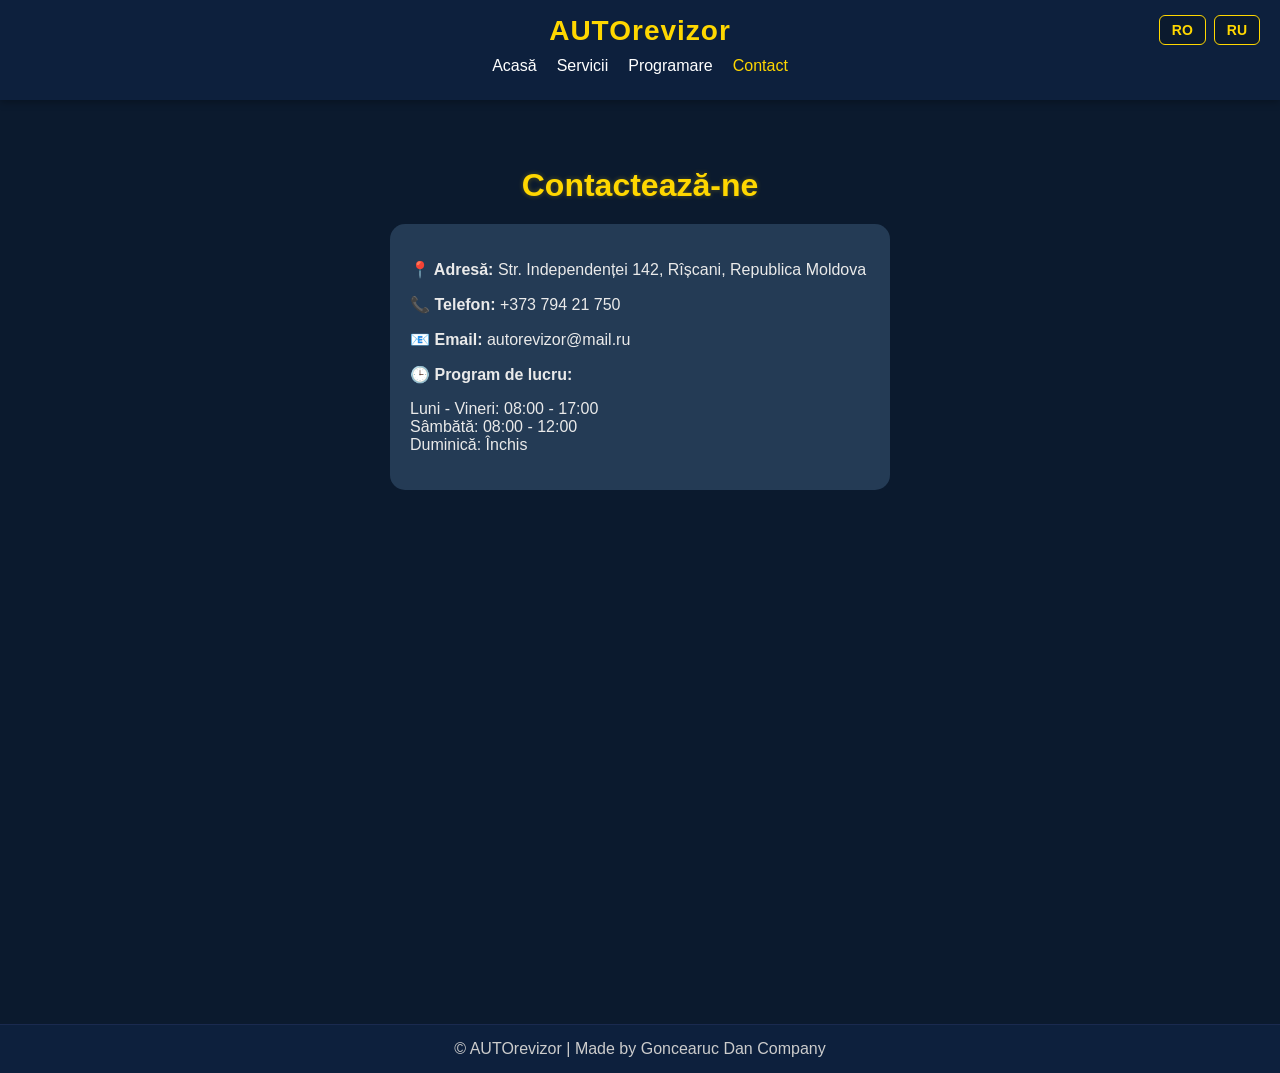
==== html/contact.html @ 072c1369 "site complet finalizat" ====
<!DOCTYPE html>
<html lang="ro">
<head>
  <meta charset="UTF-8">
  <meta name="viewport" content="width=device-width, initial-scale=1.0">
  <title data-key="contact-title">Contact - AUTOrevizor</title>
<link rel="stylesheet" href="../css/style.css"></head>

<body>
  <header>
    <h1 class="logo" data-key="logo">AUTOrevizor</h1>

    <nav>
      <ul>
        <li><a href="index.html" data-key="nav-home">Acasă</a></li>
        <li><a href="servicii.html" data-key="nav-services">Servicii</a></li>
        <li><a href="programare.html" data-key="nav-booking">Programare</a></li>
        <li><a href="contact.html" class="active" data-key="nav-contact">Contact</a></li>
      </ul>
    </nav>

    <div class="lang-switch">
      <button onclick="setLanguage('ro')">RO</button>
      <button onclick="setLanguage('ru')">RU</button>
    </div>
  </header>

  <main class="content">
    <h2 data-key="contact-header">Contactează-ne</h2>

    <div class="contact-info">

      <p>
        <strong>📍 <span data-key="address-label">Adresă:</span></strong>
        <span data-key="address-text">Str. Independenței 142, Rîșcani, Republica Moldova</span>
      </p>

      <p>
        <strong>📞 <span data-key="phone-label">Telefon:</span></strong>
        <span>+373 794 21 750</span>
      </p>

      <p>
        <strong>📧 <span data-key="mail-label">Email:</span></strong>
        <span>autorevizor@mail.ru</span>
      </p>

      <p>
        <strong>🕒 <span data-key="program-label">Program de lucru:</span></strong>
      </p>

      <p data-key="program-hours">
        Luni - Vineri: 08:00 - 17:00<br>
        Sâmbătă: 08:00 - 12:00<br>
        Duminică: Închis
      </p>
    </div>

    <div class="map-container">
      <iframe 
        src="https://www.google.com/maps/embed?pb=!1m18!1m12!1m3!1d2672.219577789454!2d27.532003775906553!3d47.95147786409945!2m3!1f0!2f0!3f0!3m2!1i1024!2i768!4f13.1!3m3!1m2!1s0x40ccaba3f41638dd%3A0x648ca33713b63119!2sTestare%20Auto!5e0!3m2!1sro!2s!4v1764418274651!5m2!1sro!2s"
        width="100%"
        height="450"
        style="border:0; border-radius:10px;"
        allowfullscreen=""
        loading="lazy"
        referrerpolicy="no-referrer-when-downgrade">
      </iframe>
    </div>

  </main>

  <footer data-key="footer">
    © AUTOrevizor | Made by Goncearuc Dan Company
  </footer>

 <script src="../js/script.js"></script>
</body>
</html>
---- css/style.css ----
* {box-sizing: border-box;}

body {
  margin: 0;
  font-family: 'Segoe UI', sans-serif;
  display: flex;
  flex-direction: column;
  min-height: 100vh;
  background-color: #0b1a2e;
  color: #eaeaea;
  animation: fadeIn 0.7s ease forwards;
  opacity: 0;
}

@keyframes fadeIn {
  to { opacity: 1; }
}

header {
  background-color: #0d203d;
  color: #ffd700;
  padding: 15px 0 25px;
  text-align: center;
  box-shadow: 0 2px 8px rgba(0,0,0,0.3);
  position: relative;
  background-attachment: fixed;
  background-image: linear-gradient(
      rgba(0,0,0,0.45),
      rgba(0,0,0,0.45)
    ),
}

.logo {
  font-size: 28px;
  letter-spacing: 1px;
  margin: 0;
}

.lang-switch {
  position: absolute;
  right: 20px;
  top: 15px;
  display: flex;
  gap: 8px;
}

.lang-switch button {
  padding: 6px 12px;
  background: #0b1a2e;
  color: #ffd700;
  border: 1px solid #ffd700;
  border-radius: 6px;
  cursor: pointer;
  font-size: 14px;
  font-weight: 600;
  transition: 0.2s ease;
}

.lang-switch button:hover {
  background: #ffd700;
  color: #0b1a2e;
  transform: scale(1.1);
}

nav ul {
  list-style: none;
  padding: 0;
  margin: 10px 0 0;
  display: flex;
  justify-content: center;
  flex-wrap: wrap;
  gap: 20px;
}

nav a {
  color: #fff;
  text-decoration: none;
  font-weight: 500;
  transition: 0.3s ease;
}

nav a:hover,
nav a.active {
  color: #ffd700;
}

main {
  flex: 1;
  padding: 40px 20px;
  text-align: center;
  animation: fadeUp 0.7s ease forwards;
  opacity: 0;
  transform: translateY(20px);
}

@keyframes fadeUp {
  to {
    opacity: 1;
    transform: translateY(0);
  }
}

h2 {
  color: #ffd700;
  margin-bottom: 20px;
  font-size: 2em;
  text-shadow: 0 0 5px rgba(255,215,0,0.3);
}

footer {
  text-align: center;
  background-color: #0d203d;
  color: #ccc;
  padding: 15px;
  border-top: 1px solid #1a2a4f;
  margin-top: auto;
}

.slideshow {
  width: 100%;
  max-width: 900px;
  height: 350px;
  margin: 30px auto;
  border-radius: 15px;
  background-size: cover;
  background-position: center;
  overflow: hidden;
  animation: slideFade 12s infinite;
}

@keyframes slideFade {
  0%   {background-image: url("img/face1.0.jpg");}
  0%  {background-image: url("img/face1.0.jpg");}
  0%  {background-image: url("img/face1.0.jpg");}
  0% {background-image: url("img/face1.0.jpg");}
}

.gallery {
  display: flex;
  justify-content: center;
  flex-wrap: wrap;
  gap: 10px;
  margin-top: 20px;
  animation: fadeUp 0.7s ease forwards;
}

.gallery img {
  width: 45%;
  max-width: 200px;
  border-radius: 10px;
  transition: transform 0.3s ease;
}

.gallery img:hover {
  transform: scale(1.05);
}

form {
  background: rgba(255,255,255,0.1);
  backdrop-filter: blur(10px);
  border: 1px solid rgba(255,255,255,0.15);
  box-shadow: 0 8px 30px rgba(0,0,0,0.3);
  padding: 20px;
  border-radius: 15px;
  max-width: 500px;
  margin: 20px auto;
  display: flex;
  flex-direction: column;
  gap: 10px;
}

input, select, button {
  padding: 10px;
  border-radius: 5px;
  border: none;
  outline: none;
  font-size: 1em;
}

#dataProgramare {
  width: 100%;
  border-radius: 6px;
  background-color: #fff;
  color: #000;
  padding: 10px;
  font-size: 1em;
}

@media (max-width: 480px) {
  #dataProgramare {
    font-size: 1.1em;
  }
}

button, .btn {
  background-color: #ffd700;
  color: #0b1a2e;
  cursor: pointer;
  font-weight: bold;
  position: relative;
  overflow: hidden;
  transition: transform 0.2s ease;
}

button:hover, .btn:hover {
  background-color: #e5c100;
  transform: scale(1.05) translateY(-2px);
}

button::after, .btn::after {
  content: "";
  position: absolute;
  left: -100%;
  top: 0;
  width: 100%;
  height: 100%;
  background: rgba(255,255,255,0.3);
  transition: 0.4s ease;
}

button:hover::after, .btn:hover::after {
  left: 0;
}

.contact-info {
  background: #243b55;
  padding: 20px;
  border-radius: 15px;
  max-width: 500px;
  margin: 20px auto;
  text-align: left;
  animation: fadeUp 0.7s ease forwards;
}

.table-container {
  overflow-x: auto;
  margin: 20px 0;
}

table.tarife {
  width: 100%;
  border-collapse: collapse;
}

table.tarife th,
table.tarife td {
  padding: 10px;
  border-bottom: 1px solid rgba(255,255,255,0.2);
  text-align: left;
}

table.tarife th {
  background-color: #0f274d;
  color: #ffd700;
}

.map-container {
  margin: 20px auto;
  max-width: 600px;
  animation: fadeUp 0.7s ease forwards;
}

@media (max-width: 480px) {
  nav ul { flex-direction: column; gap: 10px; }
  .gallery img { width: 90%; }
  .slideshow { height: 200px; }
  h2 { font-size: 1.2em; }

  header {
    padding-bottom: 50px;
  }

  .lang-switch {
    top: auto;
    bottom: 10px;
    right: 50%;
    transform: translateX(50%);
  }

  .lang-switch button {
    padding: 8px 14px;
    border-radius: 8px;
  }

  .logo {
    font-size: 24px;
  }
}

.btn {
  display: inline-block;
  background-color: #ffd700;
  color: #0b1a2e !important;
  padding: 14px 28px;
  border-radius: 10px;
  text-decoration: none;
  font-size: 1.25em;
  font-weight: 700;
  margin-top: 25px;

  border: none;
  cursor: pointer;
  position: relative;
  overflow: hidden;

  box-shadow: 0 4px 12px rgba(255, 215, 0, 0.35);
  transition: transform 0.25s ease, background-color 0.25s ease, box-shadow 0.25s ease;
}

.btn::after {
  display: none !important;
}

.btn:hover {
  background-color: #e5c100;
  transform: scale(1.06) translateY(-2px);
  box-shadow: 0 8px 20px rgba(255,215,0,0.45);
}

.btn:focus,
.btn:active {
  outline: none !important;
  box-shadow: none !important;
}

.slideshow {
  width: 100vw;
  max-width: 100%;
  height: 420px;
  margin: 40px auto;
  border-radius: 0;
  background-image: url("img/face1.0.jpg");
  background-size: cover;
  background-position: center;
  background-repeat: no-repeat;
  position: relative;
}

.slideshow::after {
  content: "";
  position: absolute;
  inset: 0;
  background: linear-gradient(
    to bottom,
    rgba(11,26,46,0.2),
    rgba(11,26,46,0.7)
  );
}

@media (max-width: 768px) {
  .slideshow {
    height: 260px;
  }
}

.slideshow {
  width: 100%;
  max-width: 900px;
  height: 350px;
  margin: 30px auto;
  border-radius: 15px;

  background-image: url("img/face1.0.jpg");
  background-size: contain;
  background-position: center;
  background-repeat: no-repeat;

  overflow: hidden;
}

@media (max-width: 480px) {
  .slideshow {
    height: 220px;
  }
}

.hero-slideshow {
  width: 100%;
  max-width: 1100px;
  height: 520px;
  margin: 30px auto 20px;
  border-radius: 16px;

  background-image: url("../img/face1.0.jpg");
  background-size: contain;
  background-position: center;
  background-repeat: no-repeat;

  background-color: #0d203d;
  box-shadow: 0 10px 30px rgba(0,0,0,0.35);
}

@media (max-width: 1024px) {
  .hero-slideshow {
    height: 420px;
  }
}

@media (max-width: 480px) {
  .hero-slideshow {
    height: 260px;
    border-radius: 12px;
  }
}
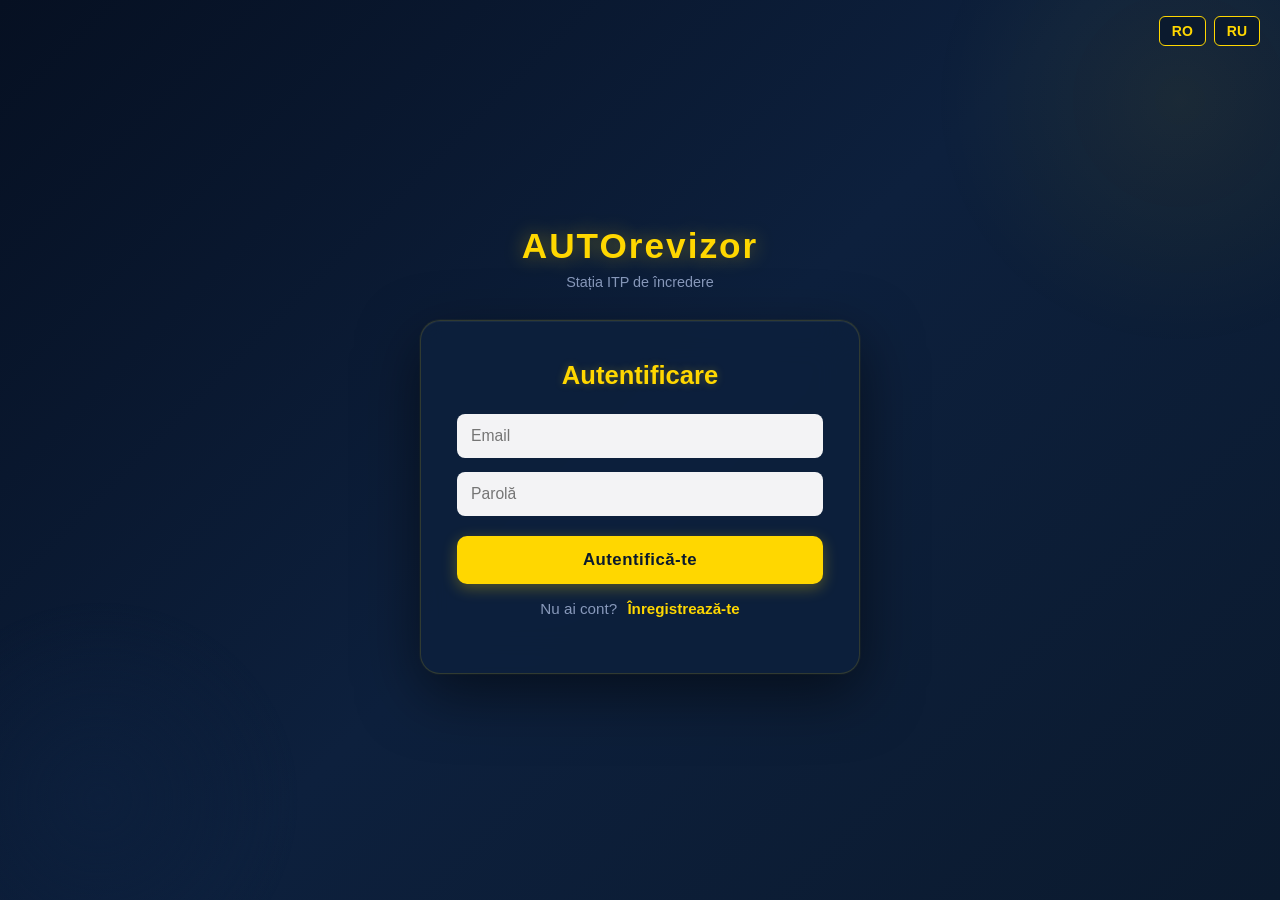
==== commit 8e1d933e: "pagina de logare" ====
--- a/html/contact.html
+++ b/html/contact.html
@@ -4,7 +4,8 @@
   <meta charset="UTF-8">
   <meta name="viewport" content="width=device-width, initial-scale=1.0">
   <title data-key="contact-title">Contact - AUTOrevizor</title>
-<link rel="stylesheet" href="../css/style.css"></head>
+  <link rel="stylesheet" href="../css/style.css">
+</head>
 
 <body>
   <header>
@@ -16,6 +17,11 @@
         <li><a href="servicii.html" data-key="nav-services">Servicii</a></li>
         <li><a href="programare.html" data-key="nav-booking">Programare</a></li>
         <li><a href="contact.html" class="active" data-key="nav-contact">Contact</a></li>
+        <li>
+          <button class="nav-logout-btn" onclick="logout()" data-key="nav-logout">
+            Deconectare
+          </button>
+        </li>
       </ul>
     </nav>
 
@@ -37,7 +43,7 @@
 
       <p>
         <strong>📞 <span data-key="phone-label">Telefon:</span></strong>
-        <span>+373 794 21 750</span>
+        <span>+373 671 75 020</span>
       </p>
 
       <p>
@@ -57,7 +63,7 @@
     </div>
 
     <div class="map-container">
-      <iframe 
+      <iframe
         src="https://www.google.com/maps/embed?pb=!1m18!1m12!1m3!1d2672.219577789454!2d27.532003775906553!3d47.95147786409945!2m3!1f0!2f0!3f0!3m2!1i1024!2i768!4f13.1!3m3!1m2!1s0x40ccaba3f41638dd%3A0x648ca33713b63119!2sTestare%20Auto!5e0!3m2!1sro!2s!4v1764418274651!5m2!1sro!2s"
         width="100%"
         height="450"
@@ -74,6 +80,6 @@
     © AUTOrevizor | Made by Goncearuc Dan Company
   </footer>
 
- <script src="../js/script.js"></script>
+  <script src="../js/script.js"></script>
 </body>
-</html>
+</html>
--- a/css/style.css
+++ b/css/style.css
@@ -1,4 +1,4 @@
-* {box-sizing: border-box;}
+* { box-sizing: border-box; }
 
 body {
   margin: 0;
@@ -16,6 +16,10 @@
   to { opacity: 1; }
 }
 
+/* ============================================================
+   HEADER & NAV
+   ============================================================ */
+
 header {
   background-color: #0d203d;
   color: #ffd700;
@@ -23,11 +27,6 @@
   text-align: center;
   box-shadow: 0 2px 8px rgba(0,0,0,0.3);
   position: relative;
-  background-attachment: fixed;
-  background-image: linear-gradient(
-      rgba(0,0,0,0.45),
-      rgba(0,0,0,0.45)
-    ),
 }
 
 .logo {
@@ -83,6 +82,30 @@
 nav a.active {
   color: #ffd700;
 }
+
+/* Buton logout special în nav */
+nav .nav-logout-btn {
+  background: none;
+  border: 1px solid #e74c3c;
+  color: #e74c3c;
+  padding: 4px 12px;
+  border-radius: 6px;
+  cursor: pointer;
+  font-size: 0.9em;
+  font-weight: 600;
+  font-family: inherit;
+  transition: 0.2s ease;
+}
+
+nav .nav-logout-btn:hover {
+  background: #e74c3c;
+  color: #fff;
+  transform: none;
+}
+
+/* ============================================================
+   MAIN
+   ============================================================ */
 
 main {
   flex: 1;
@@ -107,6 +130,10 @@
   text-shadow: 0 0 5px rgba(255,215,0,0.3);
 }
 
+/* ============================================================
+   FOOTER
+   ============================================================ */
+
 footer {
   text-align: center;
   background-color: #0d203d;
@@ -116,24 +143,26 @@
   margin-top: auto;
 }
 
-.slideshow {
+/* ============================================================
+   SLIDESHOW & GALLERY
+   ============================================================ */
+
+.hero-slideshow {
   width: 100%;
-  max-width: 900px;
-  height: 350px;
-  margin: 30px auto;
-  border-radius: 15px;
-  background-size: cover;
+  max-width: 1100px;
+  height: 520px;
+  margin: 30px auto 20px;
+  border-radius: 16px;
+  background-image: url("../img/face1.0.jpg");
+  background-size: contain;
   background-position: center;
-  overflow: hidden;
-  animation: slideFade 12s infinite;
-}
-
-@keyframes slideFade {
-  0%   {background-image: url("img/face1.0.jpg");}
-  0%  {background-image: url("img/face1.0.jpg");}
-  0%  {background-image: url("img/face1.0.jpg");}
-  0% {background-image: url("img/face1.0.jpg");}
-}
+  background-repeat: no-repeat;
+  background-color: #0d203d;
+  box-shadow: 0 10px 30px rgba(0,0,0,0.35);
+}
+
+@media (max-width: 1024px) { .hero-slideshow { height: 420px; } }
+@media (max-width: 480px)  { .hero-slideshow { height: 260px; border-radius: 12px; } }
 
 .gallery {
   display: flex;
@@ -151,9 +180,11 @@
   transition: transform 0.3s ease;
 }
 
-.gallery img:hover {
-  transform: scale(1.05);
-}
+.gallery img:hover { transform: scale(1.05); }
+
+/* ============================================================
+   FORM — general
+   ============================================================ */
 
 form {
   background: rgba(255,255,255,0.1);
@@ -169,7 +200,7 @@
   gap: 10px;
 }
 
-input, select, button {
+input, select {
   padding: 10px;
   border-radius: 5px;
   border: none;
@@ -186,11 +217,135 @@
   font-size: 1em;
 }
 
-@media (max-width: 480px) {
-  #dataProgramare {
-    font-size: 1.1em;
-  }
-}
+/* ============================================================
+   AUTH PAGES — login & register (stilizare specială)
+   ============================================================ */
+
+.auth-page body {
+  justify-content: center;
+}
+
+/* Pagini fără header/footer obișnuit → fundal cu gradient */
+body.auth-body {
+  background: linear-gradient(135deg, #061022 0%, #0d203d 50%, #0b1a2e 100%);
+  position: relative;
+  overflow: hidden;
+}
+
+/* Decorațiuni geometrice de fundal */
+body.auth-body::before,
+body.auth-body::after {
+  content: '';
+  position: fixed;
+  border-radius: 50%;
+  pointer-events: none;
+  z-index: 0;
+}
+
+body.auth-body::before {
+  width: 500px;
+  height: 500px;
+  background: radial-gradient(circle, rgba(255,215,0,0.06) 0%, transparent 70%);
+  top: -150px;
+  right: -150px;
+}
+
+body.auth-body::after {
+  width: 400px;
+  height: 400px;
+  background: radial-gradient(circle, rgba(13,32,61,0.8) 0%, transparent 70%);
+  bottom: -100px;
+  left: -100px;
+}
+
+/* Wrapper centrat pentru formularele auth */
+.auth-wrapper {
+  position: relative;
+  z-index: 1;
+  flex: 1;
+  display: flex;
+  flex-direction: column;
+  align-items: center;
+  justify-content: center;
+  padding: 40px 20px;
+  min-height: 100vh;
+}
+
+/* Logo pe paginile auth */
+.auth-logo {
+  font-size: 2.2em;
+  font-weight: 800;
+  color: #ffd700;
+  letter-spacing: 2px;
+  margin-bottom: 8px;
+  text-shadow: 0 0 20px rgba(255,215,0,0.4);
+  animation: fadeUp 0.6s ease forwards;
+  opacity: 0;
+}
+
+.auth-tagline {
+  color: #8899bb;
+  font-size: 0.9em;
+  margin-bottom: 30px;
+  animation: fadeUp 0.7s 0.1s ease forwards;
+  opacity: 0;
+}
+
+/* Card-ul formularului auth */
+.auth-card {
+  background: rgba(13, 32, 61, 0.85);
+  backdrop-filter: blur(20px);
+  border: 1px solid rgba(255, 215, 0, 0.15);
+  box-shadow:
+    0 20px 60px rgba(0,0,0,0.5),
+    0 0 0 1px rgba(255,215,0,0.05),
+    inset 0 1px 0 rgba(255,255,255,0.05);
+  padding: 40px 36px;
+  border-radius: 20px;
+  width: 100%;
+  max-width: 440px;
+  animation: cardAppear 0.6s 0.15s ease forwards;
+  opacity: 0;
+  transform: translateY(24px);
+}
+
+@keyframes cardAppear {
+  to { opacity: 1; transform: translateY(0); }
+}
+
+.auth-card h2 {
+  font-size: 1.6em;
+  margin: 0 0 24px;
+  color: #ffd700;
+  text-align: center;
+  text-shadow: 0 0 8px rgba(255,215,0,0.25);
+}
+
+/* Formular în interiorul cardului auth */
+.auth-card form {
+  background: none;
+  backdrop-filter: none;
+  border: none;
+  box-shadow: none;
+  padding: 0;
+  margin: 0;
+  border-radius: 0;
+  gap: 14px;
+}
+
+/* Lang switch pe auth pages */
+.auth-lang {
+  position: fixed;
+  top: 16px;
+  right: 20px;
+  display: flex;
+  gap: 8px;
+  z-index: 100;
+}
+
+/* ============================================================
+   BUTOANE
+   ============================================================ */
 
 button, .btn {
   background-color: #ffd700;
@@ -199,7 +354,11 @@
   font-weight: bold;
   position: relative;
   overflow: hidden;
-  transition: transform 0.2s ease;
+  transition: transform 0.2s ease, background-color 0.2s ease;
+  padding: 10px;
+  border-radius: 5px;
+  border: none;
+  font-size: 1em;
 }
 
 button:hover, .btn:hover {
@@ -207,20 +366,44 @@
   transform: scale(1.05) translateY(-2px);
 }
 
-button::after, .btn::after {
-  content: "";
-  position: absolute;
-  left: -100%;
-  top: 0;
+/* Buton principal auth (mai mare, mai elegant) */
+.auth-card button[type="submit"] {
   width: 100%;
-  height: 100%;
-  background: rgba(255,255,255,0.3);
-  transition: 0.4s ease;
-}
-
-button:hover::after, .btn:hover::after {
-  left: 0;
-}
+  padding: 14px;
+  font-size: 1.05em;
+  border-radius: 10px;
+  margin-top: 6px;
+  letter-spacing: 0.5px;
+  box-shadow: 0 4px 15px rgba(255,215,0,0.3);
+  transition: background-color 0.2s ease, transform 0.2s ease, box-shadow 0.2s ease;
+}
+
+.auth-card button[type="submit"]:hover {
+  background-color: #ffe033;
+  transform: translateY(-2px);
+  box-shadow: 0 8px 25px rgba(255,215,0,0.45);
+}
+
+.btn {
+  display: inline-block;
+  padding: 14px 28px;
+  border-radius: 10px;
+  text-decoration: none;
+  font-size: 1.25em;
+  font-weight: 700;
+  margin-top: 25px;
+  color: #0b1a2e !important;
+  box-shadow: 0 4px 12px rgba(255,215,0,0.35);
+}
+
+.btn:hover {
+  transform: scale(1.06) translateY(-2px);
+  box-shadow: 0 8px 20px rgba(255,215,0,0.45);
+}
+
+/* ============================================================
+   CONTACT
+   ============================================================ */
 
 .contact-info {
   background: #243b55;
@@ -232,6 +415,10 @@
   animation: fadeUp 0.7s ease forwards;
 }
 
+/* ============================================================
+   TABEL SERVICII
+   ============================================================ */
+
 .table-container {
   overflow-x: auto;
   margin: 20px 0;
@@ -254,16 +441,155 @@
   color: #ffd700;
 }
 
+/* ============================================================
+   HARTĂ
+   ============================================================ */
+
 .map-container {
   margin: 20px auto;
   max-width: 600px;
   animation: fadeUp 0.7s ease forwards;
 }
 
+/* ============================================================
+   INPUT GROUP — validare vizuală
+   ============================================================ */
+
+.input-group {
+  position: relative;
+  display: flex;
+  align-items: center;
+}
+
+.input-group input {
+  flex: 1;
+  padding-right: 36px;
+  transition: border 0.25s ease, box-shadow 0.25s ease;
+  border: 2px solid transparent;
+  background-color: #fff;
+  color: #111;
+  border-radius: 6px;
+}
+
+/* Input în auth-card — fundal ușor diferit */
+.auth-card .input-group input {
+  background-color: rgba(255,255,255,0.95);
+  border-radius: 8px;
+  padding: 11px 36px 11px 12px;
+  font-size: 0.98em;
+}
+
+.input-group input.valid {
+  border-color: #2ecc71;
+  box-shadow: 0 0 6px rgba(46, 204, 113, 0.4);
+}
+
+.input-group input.invalid {
+  border-color: #e74c3c;
+  box-shadow: 0 0 6px rgba(231, 76, 60, 0.4);
+  animation: shake 0.35s ease;
+}
+
+@keyframes shake {
+  0%   { transform: translateX(0); }
+  20%  { transform: translateX(-6px); }
+  40%  { transform: translateX(6px); }
+  60%  { transform: translateX(-4px); }
+  80%  { transform: translateX(4px); }
+  100% { transform: translateX(0); }
+}
+
+.input-feedback {
+  position: absolute;
+  right: 10px;
+  font-size: 1em;
+  font-weight: bold;
+  pointer-events: none;
+  transition: color 0.2s ease;
+}
+
+.input-group input.valid   ~ .input-feedback { color: #2ecc71; }
+.input-group input.invalid ~ .input-feedback { color: #e74c3c; }
+
+/* ============================================================
+   ALERT — mesaj succes / eroare
+   ============================================================ */
+
+.alert {
+  max-width: 500px;
+  margin: 0 auto 10px;
+  padding: 14px 18px;
+  border-radius: 10px;
+  font-weight: 600;
+  font-size: 0.95em;
+  text-align: center;
+  opacity: 0;
+}
+
+.auth-card .alert {
+  margin: 0 0 12px;
+  max-width: 100%;
+}
+
+.alert-anim {
+  animation: alertAppear 0.4s ease forwards;
+}
+
+@keyframes alertAppear {
+  from { opacity: 0; transform: translateY(-8px); }
+  to   { opacity: 1; transform: translateY(0); }
+}
+
+.alert-success {
+  background-color: rgba(46, 204, 113, 0.18);
+  border: 1px solid #2ecc71;
+  color: #2ecc71;
+}
+
+.alert-error {
+  background-color: rgba(231, 76, 60, 0.18);
+  border: 1px solid #e74c3c;
+  color: #e74c3c;
+}
+
+/* ============================================================
+   AUTH LINK — "Ai deja cont?"
+   ============================================================ */
+
+.auth-link {
+  margin-top: 16px;
+  font-size: 0.95em;
+  color: #8899bb;
+  text-align: center;
+}
+
+.auth-link a {
+  color: #ffd700;
+  text-decoration: none;
+  font-weight: 600;
+  margin-left: 6px;
+  transition: opacity 0.2s ease;
+}
+
+.auth-link a:hover {
+  opacity: 0.8;
+  text-decoration: underline;
+}
+
+/* Separator între câmpuri în auth-card */
+.auth-card .form-divider {
+  border: none;
+  border-top: 1px solid rgba(255,255,255,0.08);
+  margin: 6px 0;
+}
+
+/* ============================================================
+   RESPONSIVE
+   ============================================================ */
+
 @media (max-width: 480px) {
   nav ul { flex-direction: column; gap: 10px; }
   .gallery img { width: 90%; }
-  .slideshow { height: 200px; }
   h2 { font-size: 1.2em; }
 
   header {
@@ -282,123 +608,14 @@
     border-radius: 8px;
   }
 
-  .logo {
-    font-size: 24px;
+  .logo { font-size: 24px; }
+
+  .auth-card {
+    padding: 28px 20px;
   }
-}
-
-.btn {
-  display: inline-block;
-  background-color: #ffd700;
-  color: #0b1a2e !important;
-  padding: 14px 28px;
-  border-radius: 10px;
-  text-decoration: none;
-  font-size: 1.25em;
-  font-weight: 700;
-  margin-top: 25px;
-
-  border: none;
-  cursor: pointer;
-  position: relative;
-  overflow: hidden;
-
-  box-shadow: 0 4px 12px rgba(255, 215, 0, 0.35);
-  transition: transform 0.25s ease, background-color 0.25s ease, box-shadow 0.25s ease;
-}
-
-.btn::after {
-  display: none !important;
-}
-
-.btn:hover {
-  background-color: #e5c100;
-  transform: scale(1.06) translateY(-2px);
-  box-shadow: 0 8px 20px rgba(255,215,0,0.45);
-}
-
-.btn:focus,
-.btn:active {
-  outline: none !important;
-  box-shadow: none !important;
-}
-
-.slideshow {
-  width: 100vw;
-  max-width: 100%;
-  height: 420px;
-  margin: 40px auto;
-  border-radius: 0;
-  background-image: url("img/face1.0.jpg");
-  background-size: cover;
-  background-position: center;
-  background-repeat: no-repeat;
-  position: relative;
-}
-
-.slideshow::after {
-  content: "";
-  position: absolute;
-  inset: 0;
-  background: linear-gradient(
-    to bottom,
-    rgba(11,26,46,0.2),
-    rgba(11,26,46,0.7)
-  );
-}
-
-@media (max-width: 768px) {
-  .slideshow {
-    height: 260px;
-  }
-}
-
-.slideshow {
-  width: 100%;
-  max-width: 900px;
-  height: 350px;
-  margin: 30px auto;
-  border-radius: 15px;
-
-  background-image: url("img/face1.0.jpg");
-  background-size: contain;
-  background-position: center;
-  background-repeat: no-repeat;
-
-  overflow: hidden;
-}
-
-@media (max-width: 480px) {
-  .slideshow {
-    height: 220px;
-  }
-}
-
-.hero-slideshow {
-  width: 100%;
-  max-width: 1100px;
-  height: 520px;
-  margin: 30px auto 20px;
-  border-radius: 16px;
-
-  background-image: url("../img/face1.0.jpg");
-  background-size: contain;
-  background-position: center;
-  background-repeat: no-repeat;
-
-  background-color: #0d203d;
-  box-shadow: 0 10px 30px rgba(0,0,0,0.35);
-}
-
-@media (max-width: 1024px) {
-  .hero-slideshow {
-    height: 420px;
-  }
-}
-
-@media (max-width: 480px) {
-  .hero-slideshow {
-    height: 260px;
-    border-radius: 12px;
+
+  .auth-lang {
+    top: 10px;
+    right: 10px;
   }
 }
